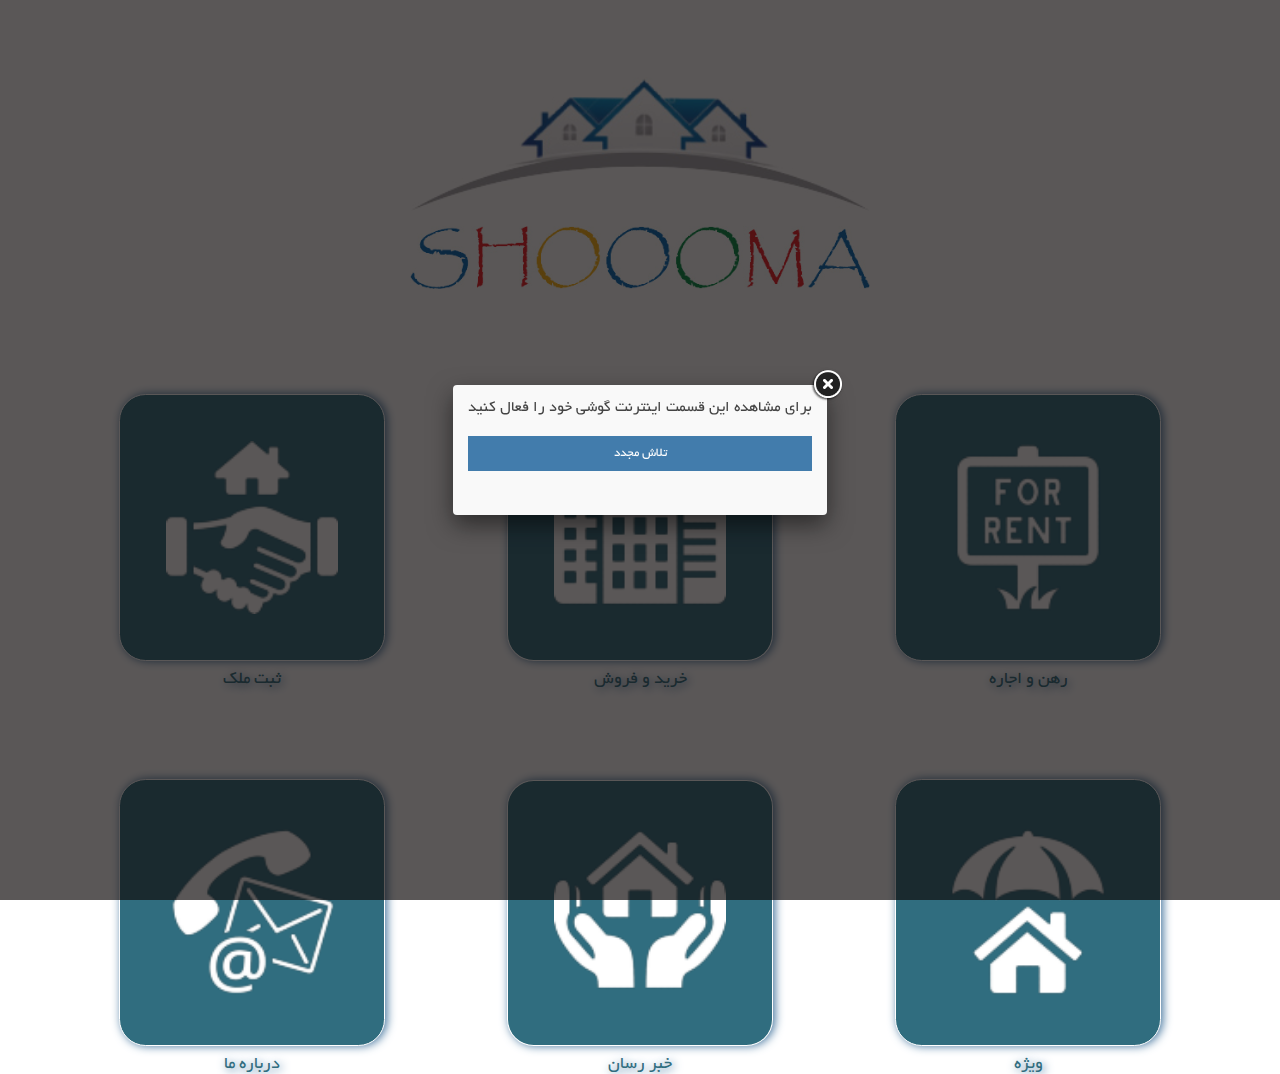
==== index.html @ bff488fc "n4" ====
<!DOCTYPE html>
<html ng-app="shoooma">
    <head>
        <meta charset="utf-8" />
        <meta name="format-detection" content="telephone=no" />
        <meta name="msapplication-tap-highlight" content="no" />
          <meta name="viewport" content="width=device-width, initial-scale=1">

        <link rel="stylesheet" type="text/css" href="css/font-awesome.min.css" />
        <link rel="stylesheet" type="text/css" href="css/style.css" />
		<link rel="stylesheet" type="text/css" href="css/swiper.min.css" />
        <link rel="stylesheet" type="text/css" href="js/fancy/jquery.fancybox.css" media="screen" />
        
        <title>Hello World</title>
    </head>
    <body >

       
       <div ng-view>
          
        </div>
       

    </body>
    
        <script type="text/javascript" src="js/angular.min.js"></script>
        <script type="text/javascript" src="js/jquery-1.11.2.min.js"></script>
        <script type="text/javascript" src="js/angular-route.min.js"></script>
        <script type="text/javascript" src="js/app.js"></script>
      <script type="text/javascript" src="cordova.js"></script>
        <script type="text/javascript" src="js/index.js"></script>
        <script type="text/javascript" src="js/routes.js"></script>
        <script src="js/controllers/sales-index-controller.js"></script>
        <script src="js/controllers/rent-index-controller.js"></script>
         <script src="js/controllers/special-index-controller.js"></script>
        <script src="js/services/note.js"></script>
        <script src="js/controllers/index-controller.js"></script>
        <script src="js/angular-resource.min.js"></script>
        <script type="text/javascript" src="js/script.js"></script>
		<script type="text/javascript" src="js/swiper.min.js"></script> 
        <script type="text/javascript" src="js/angular-swiper.js"></script> 
        <script type="text/javascript" src="js/moment.min.js"></script> 
        <script type="text/javascript" src="js/moment-jalaali.js"></script> 
        <script type="text/javascript" src="js/fa.js"></script> 
        <script type="text/javascript" src="js/fancy/jquery.fancybox.js"></script>
	    
        <script type="text/javascript">
            app.initialize();
        </script>
</html>
---- css/style.css ----
/*
	Theme Name: Shoooma-mobile
	Version: 1.0
	Author: Atria-tech
	Author URI: http://Atriatech.ir/
	Theme URI: http://kiarashclinic.com/
	Hex-color : #009390 green , #203b84 blue
*/
html {
	-ms-touch-action: pan-x;
	touch-action: pan-x;
}
body {
	-ms-touch-action: pan-y;
	touch-action: pan-y;
	-ms-content-zooming: none;
	font-family: 'yekan', tahoma;
    direction: rtl
}
/* css reset start */
html, body, div, span, applet, object, iframe, a, abbr, acronym, address, big, cite, code, del, dfn, em, font, img, ins, kbd, q, s, samp, small, strike, strong, sub, sup, tt, var, dl, dt, dd, ol, ul, li, h1, h2, h3, h4, h5, h6, pre, form, fieldset, input, textarea, label, legend, p, blockquote, table, caption, tbody, tfoot, thead, tr, th, td {
	margin: 0;
	padding: 0;
	border: 0;
	outline: 0;
	font-weight: inherit;
	font-style: inherit;
	font-size: 100%;
	font-family: inherit;
	vertical-align: baseline;
}
body {
	line-height: 1;
	color: black;
	background: white;
}
:focus {
	outline: 0;
}
table {
	border-collapse: collapse;
	border-spacing: 0;
}
caption, th, td {
	text-align: left;
	font-weight: normal;
}
fieldset, img {
	border: 0;
}
address, caption, cite, code, dfn, em, strong, th, var {
	font-style: normal;
	font-weight: normal;
}
ol, ul {
	list-style: none;
}
h1, h2, h3, h4, h5, h6 {
	font-size: 100%;
	font-weight: normal;
}
blockquote:before, blockquote:after, q:before, q:after {
	content: "";
}
blockquote, q {
	quotes: "" "";
}
abbr, acronym {
	border: 0;
}
/* css reset end */
a:active, a:hover, a:visited {
	background-color: none;
	border: none;
	outline: 0;
	-webkit-tap-highlight-color: transparent;
	-webkit-focus-ring-color: transparent;
}
::-moz-selection { /* Code for Firefox */
 background-color: transparent;
}
::selection {
	background-color: transparent;
}
a {
	outline: 0;
}
@font-face {
	font-family: 'yekan';
	src: url('../fonts/yekan/BYekan.eot?v=4.2.0');
	src: url('../fonts/yekan/BYekan.eot?#iefix&v=4.2.0') format('embedded-opentype'), url('../fonts/yekan/BYekan.woff?v=4.2.0') format('woff'), url('../fonts/yekan/BYekan.ttf?v=4.2.0') format('truetype'), url('../fonts/yekan/BYekan.svg?v=4.2.0#fontawesomeregular') format('svg');
	font-weight: normal;
	font-style: normal;
}
body {
	font-family: "yekan", tahoma;
	direction: rtl;
}
ul, menu, dir {
/*
	display: block !important;
	list-style-type: disc !important;
	-webkit-margin-before: 0em!important;
	-webkit-margin-after: 0em!important;
	-webkit-margin-start: 0px!important;
	-webkit-margin-end: 0px!important;
	-webkit-padding-start: 0px !important;
	-moz-margin-before: 0em!important;
	-moz-margin-after: 0em!important;
	-moz-margin-start: 0px!important;
	-moz-margin-end: 0px!important;
	*/
}
/*--=============-- nav  --===================--*/

.home_pgae_ico {
	background: transparent !important;
}
.home_main {
	display: table;
	margin: 0 auto;
	margin-top: 6%;
	direction: rtl;
}
.home_main img {
	width: 85%;
	margin: 0 auto !important;
	display: block;
	margin-bottom: 15px !important;
}
.home_main h3 {
	color: #000;
	font-family: sans-serif;
	margin: 0 auto !important;
	text-align: center;
}
.links_home {
	direction: rtl;
	width: 100%;
	text-align: center;
}
.links_home a {
	width: 30%;
	display: inline-block;
	-webkit-transform: scale(1, 1);
	-moz-transform: scale(1, 1);
	-webkit-transition-timing-function: ease-out;
	-webkit-transition-duration: 250ms;
	-moz-transition-timing-function: ease-out;
	-moz-transition-duration: 250ms;
	transition-timing-function: ease-out;
	transition-duration: 250ms;
}
.links_home a:active {
	-webkit-transform: scale(0.9, 0.9);
	-webkit-transition-timing-function: ease-out;
	-webkit-transition-duration: 250ms;
	-moz-transform: scale(0.9, 0.9);
	-moz-transition-timing-function: ease-out;
	-moz-transition-duration: 250ms;
	position: relative;
	z-index: 99;
}
.links_home a:active img {
	box-shadow: 0 0 20px 1px #476a6f;
	background: rgba(74, 139, 90, 0.89);
}
.links_home a:active span {
	text-shadow: 0 0 10px rgba(74, 139, 90, 0.89);
	color: rgba(74, 139, 90, 0.89);
}
.links_home a:visited {
	color: #306D7F;
}
.links_home a {
	text-decoration: none;
	color: #306D7F;
	font-family: "yekan", tahoma;
	text-shadow: none;
	text-align: center;
	margin-top: 7%;
	text-shadow: 2px 2px 10px #3F719B;
	-moz-text-shadow: 2px 2px 10px #3F719B;
	-ms-text-shadow: 2px 2px 10px #3F719B;
	-webkit-text-shadow: 2px 2px 10px #3F719B;
}
.links_home a img {
	display: block;
	margin: 0 auto;
	width: 45%;
	border: 1px solid #fff;
	border-radius: 10%;
	padding: 12%;
	background-color: #306D7F;
	box-shadow: 2px 0px 10px 0px #3F719B;
	-moz-box-shadow: 2px 0px 10px 0px #3F719B;
	-ms-box-shadow: 2px 0px 10px 0px #3F719B;
	-webkit-box-shadow: 2px 0px 10px 0px #3F719B;
}
.links_home a span {
	display: block;
	font-size: 18px;
	padding-top: 10px;
}
/*--=============-- rent  --===================--*/

.app_header {
	position: relative;
	width: 100%;
	height: 40px;
	z-index: 2;
	background-color: #fff;
	text-overflow: ellipsis;
	direction: rtl !important;
	font-size: 18px !important;
	text-align: right !important;
	right: 0px;
	top: 0px;
	transition: .3s linear all;
	-moz-transition: .3s linear all;
	-webkit-transition: .3s linear all;
	-ms-transition: .3s linear all;
	box-shadow: 0px 6px 5px -4px #fff;
	-moz-box-shadow: 0px 6px 5px -4px #fff;
	-webkit-box-shadow: 0px 6px 5px -4px #fff;
}
.app_header h2 {
	font-size: 18px;
	text-align: right !important;
	-webkit-margin-before: 0em !important;
	-webkit-margin-after: 0em !important;
	-webkit-margin-start: 0px !important;
	-webkit-margin-end: 0px !important;
	font-weight: bold !important;
	text-shadow: -3px 3px 2px #C7DEF2;
    -moz-text-shadow: -3px 3px 2px #C7DEF2;
    -webkit-text-shadow: -3px 3px 2px #C7DEF2;
    -o-text-shadow: -3px 3px 2px #C7DEF2;
	top: 0px;
	
	border-right: 4px solid #3a885f;
    padding: 5px 10px;
    float: right;
    text-overflow: ellipsis;
    overflow: hidden;
    word-wrap: space;
    display: table;
    max-width: 80%;
    width: auto;
}
.menu_icon{
    float: right;
    display: block;
    width: 20px;
    margin-right: 0px;
    padding-left: 10px;
    margin-top:4px;

}
.back_icon{
    float: left;
    display: block;
    width: 5%;
}
 .menu_icon img{
   width: 100%;
}
.back_icon img {
    width:15px;
    margin-top: 2px;
}
/*=========================================================*/
.fix_menu {
	box-shadow: 10px 1px 10px -1px #2D4A76;
	height: 30px;
	padding: 12px 10px 0px;
}
.fix_menu h2 {
	font-size: 15px;
	font-weight: 100 !important;
	padding-right: 5px;
}
.main {
	padding: 1em 1em 0;
    direction: rtl;
}
.main100{
	width: 100%;
	}
.post_rent {
	width: 100%;
	height: auto;
}
.post_one {
	border: 1px solid #C9C9C9;
	padding: .5em
}
.post_one {
	border: 1px solid #C9C9C9;
	padding: .5em;
	border-bottom: none;
	background-color: #F7F7F7;
	direction: rtl;
	text-align: right;
}
.post_one:last-child {
	border-bottom: 1px solid #C9C9C9;
	border-radius: 0 0 10px 10px;
}
.post_one:first-child {
	border-radius: 10px 10px 0 0;
}
.post_one:active {
	background: #C0E9E9;
}
.post_one:visited {
	background: #C0E9E9;
}
.post_one img {
	float: right;
	max-width: 70px;
	width: auto;
	padding: .5em;
	padding-right: 0;
}
.post_one .detail {
	float: right;
	width: 65%;
	overflow: hidden;
}
.post_one .icon {
	float: left;
	margin-top: 23px;
	font-size: 30px;
	color: #757575;
}
.post_one .detail h3 {
	text-overflow: ellipsis;
	white-space: nowrap;
	font-size: 1.2em;
}
.post_one .detail .des {
	overflow: hidden;
	text-overflow: ellipsis;
	white-space: nowrap;
	color: #4E4E4E;
	font-size: 14px;
}
.clear {
	clear: both;
}
.post_one .detail p {
	padding: 10px 0 0;
}
.post_one .detail h3 {
	padding: 5px 0 0;
}
.post_one .detail p.small {
	font-size: 12px;
	color: #217777;
}
.post_one .detail p.small span:first-child {
	padding-left: 10px;
}
.post_one .detail p.small span:last-child {
	padding-right: 10px;
    color:#ce4242;
}
.swiper-container {
	width: 100%;
}
.swiper-slide:nth-child(2) {
	width: 250px;
}
.post_rent {
	overflow-y: auto;
	overflow-x: hidden;
	height: 85vh;
	padding: 10px 0 0;
}
.swipe-wrap {
	overflow: hidden;
	position: relative;
}
.swiper-slide {
	text-align: center;
	font-size: 18px;
	background: #fff;
	/* Center slide text vertically */
	display: -webkit-box;
	display: -ms-flexbox;
	display: -webkit-flex;
	display: flex;
	-webkit-box-pack: center;
	-ms-flex-pack: center;
	-webkit-justify-content: center;
	justify-content: center;
	-webkit-box-align: center;
	-ms-flex-align: center;
	-webkit-align-items: center;
	align-items: center;
}
.swipe_menu .main {
	background: #242A3A;
	height: 100vh;
	direction: rtl;
	padding: 0;
}
.city {
	width: 100%;
	height: 40px;
	border: none;
	color: #fff;
	padding-right: 5px;
	background: #242A3A;
	font-family: yekan;
	border-top: 1px solid #616774;
	;
	font-size: 18px;
}
.swipe_menu .main p {
	text-align: right;
	font-size: 16px;
	color: #b9c2c4;
	padding: 7px 10px;
	background-color: #40455B;
	border-top: 1px solid #4C5365;
	border-bottom: 1px solid #22273A;
}
.img_logo {
	width: 80%;
	height: 40px;
	background-image: url(../img/logo_name.png);
	background-repeat: no-repeat;
	background-size: 100%;
	margin: 20px auto 10px;
	border-bottom: 1px solid #222838;
}
.days {
	width: 100%;
	height: 50vh;
	background: #CCC;
	overflow-y: auto;
	overflow-x: hidden;
}
.days a {
	color: #fff;
	background: #242A3A;
	font-family: yekan;
	border-bottom: 1px solid #202020;
	border-top: 1px solid #394649;
	display: block;
	font-size: 14px;
	padding: 10px 0;
	text-decoration: none;
	font-size: 18px;
	text-align: right;
	text-indent: 10px;
}
.melks_detail {
	direction: rtl;
	text-align: right;
	font-family: "yekan";
	padding: 10px;
}
.melks_detail h2 {
	padding: 6px 11px;
	border-right: 4px solid #4DADE1;
	font-size: 20px;
	color: #535353;
}
.melks_detail p {
	font-size: 16px;
	padding: 10px 10px;
	line-height: 20px;
	text-align: justify;
	word-spacing: 3px;
	color: #36557E;
}
.melks_detail span {
	display: block;
	font-size: 12px;
	color: #535353;
	padding: 3px 10px 3px 10px;
	border-right: 2px solid #33B383;
	margin-top: 2px;
}
.melks_detail span.m_status{
    color:#aa0a0a;
    border-color:#790505;
}
.days a.active{
    background: #f2f2f2 !important;
    color:#3c6a90  !important;
    font-weight: bold !important;
    
}
.days a.active:before{
    content: "\f046";
    display: inline-block;
    font: normal normal normal 14px/1 FontAwesome;
    font-size: inherit;
    text-rendering: auto;
    -webkit-font-smoothing: antialiased;
    -moz-osx-font-smoothing: grayscale;
    transform: translate(0, 0);
    position: relative;
    top:2px;
    margin-right: -10px;
}
/*--================--   submit --===================--*/
#frame_set{
    width: 100%;
    height: 100vh;
    margin: 0 ;
    padding: 0;
    
    
}
/*--================--  special  --===================--*/
.contain{
    padding: 1em 1em;
    
}
.special_one{
    width: 100%;
    margin: 0 auto;
    margin-bottom: 30px;
    border:1px solid #9f9595;
    margin-bottom: 15px;
    padding-bottom: 10px;
    -webkit-box-shadow: 2px 8px 8px -6px rgba(122,122,122,1);
    -moz-box-shadow: 2px 8px 8px -6px rgba(122,122,122,1);
    box-shadow: 2px 8px 8px -6px rgba(122,122,122,1);
}
.special_one img{
    width: 100%;
    display: block
    
}
.special_one h3{
    margin-top: 10px;
    font-size:20px;
    color: #102a33;
    padding:0 7px; 
    text-shadow: 2px 2px 2px #8C9FA1;
}
.special_one p{
    width: 95%;
    font-size: 13px;
    color: #225360;
    margin-top: 7px;
    overflow: hidden;
    text-overflow: ellipsis;
    white-space: nowrap;
    padding:0 7px; 
    
}
/*--================--    --===================--*/
.refresh{
    width: 100%;
    height: 35px;
    border:none;
    background-color: #427cac;
    color:#fff;
    margin-top:20px;
    font-family: yekan, tahoma;
    
}
/*--================--  contents  --===================--*/
.contents p{
    width: 96%;
    height: auto;
    margin: 20px auto;
    text-indent: 5px;
    border-right: 4px solid #3F719B ;
    padding:5px  10px 5px 0;
    text-align: justify;
    
}
/*--================--  loading  --===================--*/
#loading{

    position: fixed;
     width: 100%;
    height: 100%;
    background: rgba(0, 0, 0, 0.66);
    top:0px;
    
}

#loading:after{
    content: "";
    position: absolute;
    width: 20%;
    height: 200px;
    background-image: url(../img/500.GIF);
    background-size: 100%;
    top:45%;
    right:40%;
    background-repeat: no-repeat;
}
.swiper-slide:nth-child(1) {
		
		box-shadow:-8px -2px 10px -2px #242A3A inset;
		height:100vh !important;
}
/*--================--    --===================--*/
/*--================--    --===================--*/
/*--================--    --===================--*/
/*--================--    --===================--*/
/*--================--    --===================--*/
/*--================--    --===================--*/
/*--================--    --===================--*/
/*--================--    --===================--*/
/*--================--    --===================--*/
/*--================--    --===================--*/
/*--================--    --===================--*/
/*--================--    --===================--*/
/*--================--    --===================--*/
/*--================--    --===================--*/
/*--================--    --===================--*/
/*--================--    --===================--*/
/*--================--    --===================--*/
/*--================--    --===================--*/
/*--================--    --===================--*/
/*--================--  Media Querys  --===================--*/
@media only screen and (min-width : 481px) and (max-width :768px) {
.post_one .detail {
	width: 79%;
}
}

@media only screen and (max-width :480px) {
.post_one .detail {
	width: 62%;
}
}

@media only screen and (max-height :480px) and (orientation: landscape) {
.post_one .detail {
	width: 62%;
}
}

@media only screen and (min-height : 481px) and (max-height :768px) and (orientation: landscape) {
.post_one .detail {
	width: 79%;
}
}
/*--=============--   --===================--*/
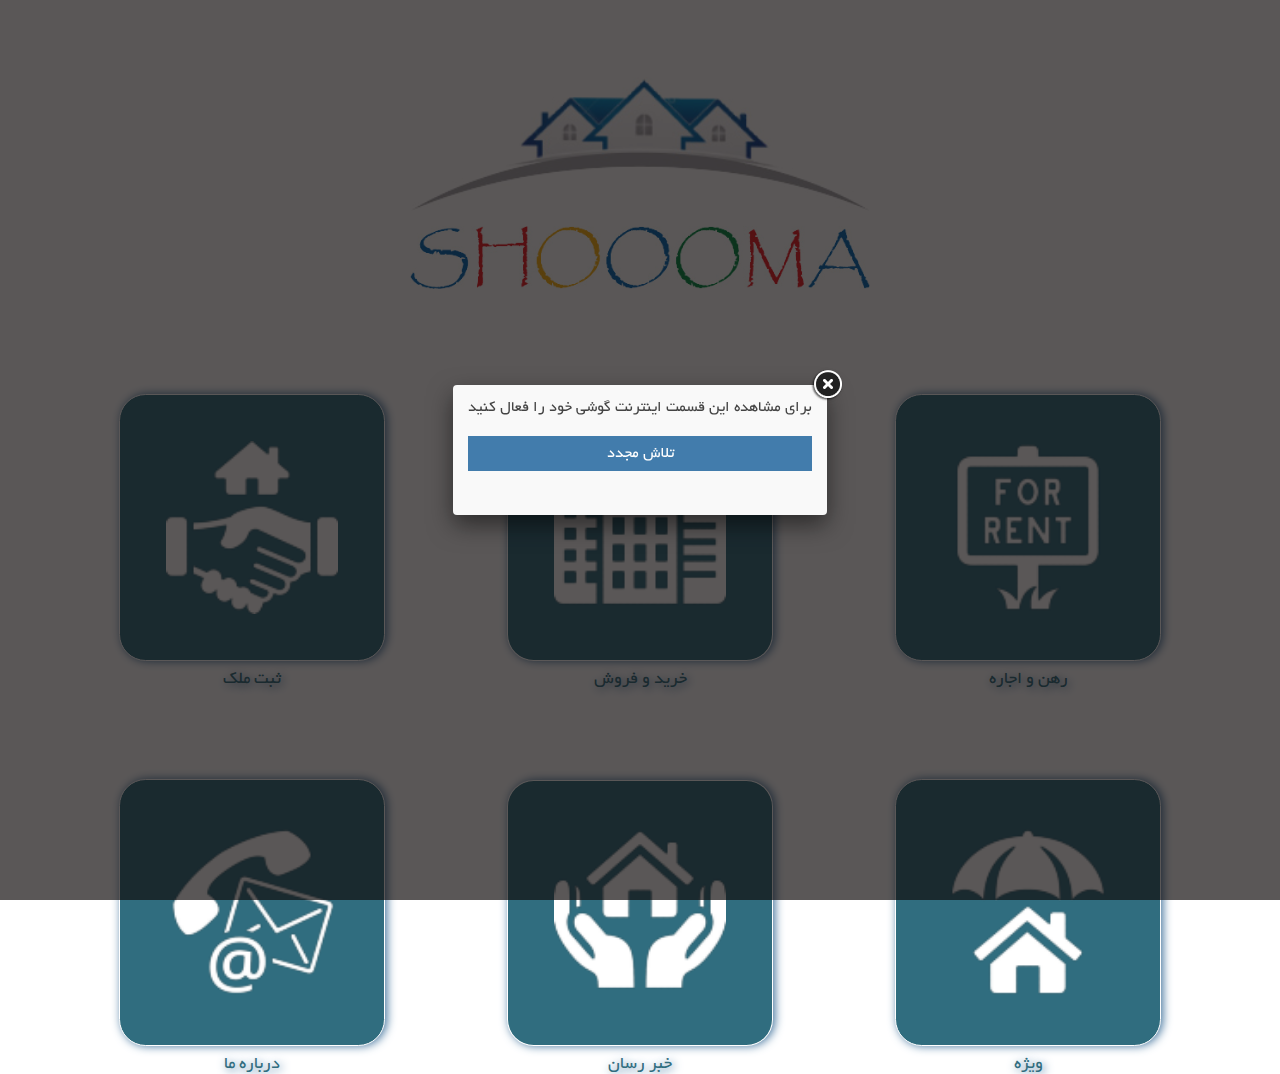
==== commit e476a7e1: "n9" ====
--- a/index.html
+++ b/index.html
@@ -4,8 +4,8 @@
         <meta charset="utf-8" />
         <meta name="format-detection" content="telephone=no" />
         <meta name="msapplication-tap-highlight" content="no" />
-          <meta name="viewport" content="width=device-width, initial-scale=1">
-
+        <meta name="viewport" content="width=device-width, initial-scale=1 ,  user-scalable=no">
+        <link rel="stylesheet" type="text/css" href="css/normalize.css" />
         <link rel="stylesheet" type="text/css" href="css/font-awesome.min.css" />
         <link rel="stylesheet" type="text/css" href="css/style.css" />
 		<link rel="stylesheet" type="text/css" href="css/swiper.min.css" />
@@ -14,25 +14,20 @@
         <title>Hello World</title>
     </head>
     <body >
-
-       
-       <div ng-view>
-          
-        </div>
-       
-
+       <div ng-view></div>
+        
     </body>
     
         <script type="text/javascript" src="js/angular.min.js"></script>
         <script type="text/javascript" src="js/jquery-1.11.2.min.js"></script>
         <script type="text/javascript" src="js/angular-route.min.js"></script>
         <script type="text/javascript" src="js/app.js"></script>
-      <script type="text/javascript" src="cordova.js"></script>
+        <script type="text/javascript" src="cordova.js"></script>
         <script type="text/javascript" src="js/index.js"></script>
         <script type="text/javascript" src="js/routes.js"></script>
         <script src="js/controllers/sales-index-controller.js"></script>
         <script src="js/controllers/rent-index-controller.js"></script>
-         <script src="js/controllers/special-index-controller.js"></script>
+        <script src="js/controllers/special-index-controller.js"></script>
         <script src="js/services/note.js"></script>
         <script src="js/controllers/index-controller.js"></script>
         <script src="js/angular-resource.min.js"></script>
--- a/css/style.css
+++ b/css/style.css
@@ -209,7 +209,6 @@
 	width: 100%;
 	height: 40px;
 	z-index: 2;
-	background-color: #fff;
 	text-overflow: ellipsis;
 	direction: rtl !important;
 	font-size: 18px !important;
@@ -285,11 +284,12 @@
     direction: rtl;
 }
 .main100{
-	width: 100%;
+	width: 99%;
+    margin: 0 auto;
 	}
 .post_rent {
-	width: 100%;
-	height: auto;
+	width: 99%;
+    margin: 0 auto;
 }
 .post_one {
 	border: 1px solid #C9C9C9;
@@ -485,6 +485,10 @@
 	border-right: 2px solid #33B383;
 	margin-top: 2px;
 }
+.melks_detail .custs{
+    border-right: 2px solid #529bc1 !important;
+    color: #2F8B9B !important;
+}
 .melks_detail span.m_status{
     color:#aa0a0a;
     border-color:#790505;
@@ -508,6 +512,12 @@
     top:2px;
     margin-right: -10px;
 }
+.currency , .currency span{ 
+    color: #396234 !important;
+    text-shadow: 0px 0px 0px #257679;}
+.currency span{
+    padding-right: 0px !important;
+}
 /*--================--   submit --===================--*/
 #frame_set{
     width: 100%;
@@ -626,15 +636,23 @@
 /*--================--    --===================--*/
 /*--================--  Media Querys  --===================--*/
 @media only screen and (min-width : 481px) and (max-width :768px) {
-.post_one .detail {
-	width: 79%;
-}
+    .post_one .detail {
+        width: 79%;
+    }
+    .post_rent {
+        width: 90vw;
+        margin: 0px auto;
+    }
 }
 
 @media only screen and (max-width :480px) {
-.post_one .detail {
-	width: 62%;
-}
+    .post_one .detail {
+        width: 62%;
+    }
+    .post_rent {
+        width: 90vw;
+        margin: 0px auto;
+    }
 }
 
 @media only screen and (max-height :480px) and (orientation: landscape) {
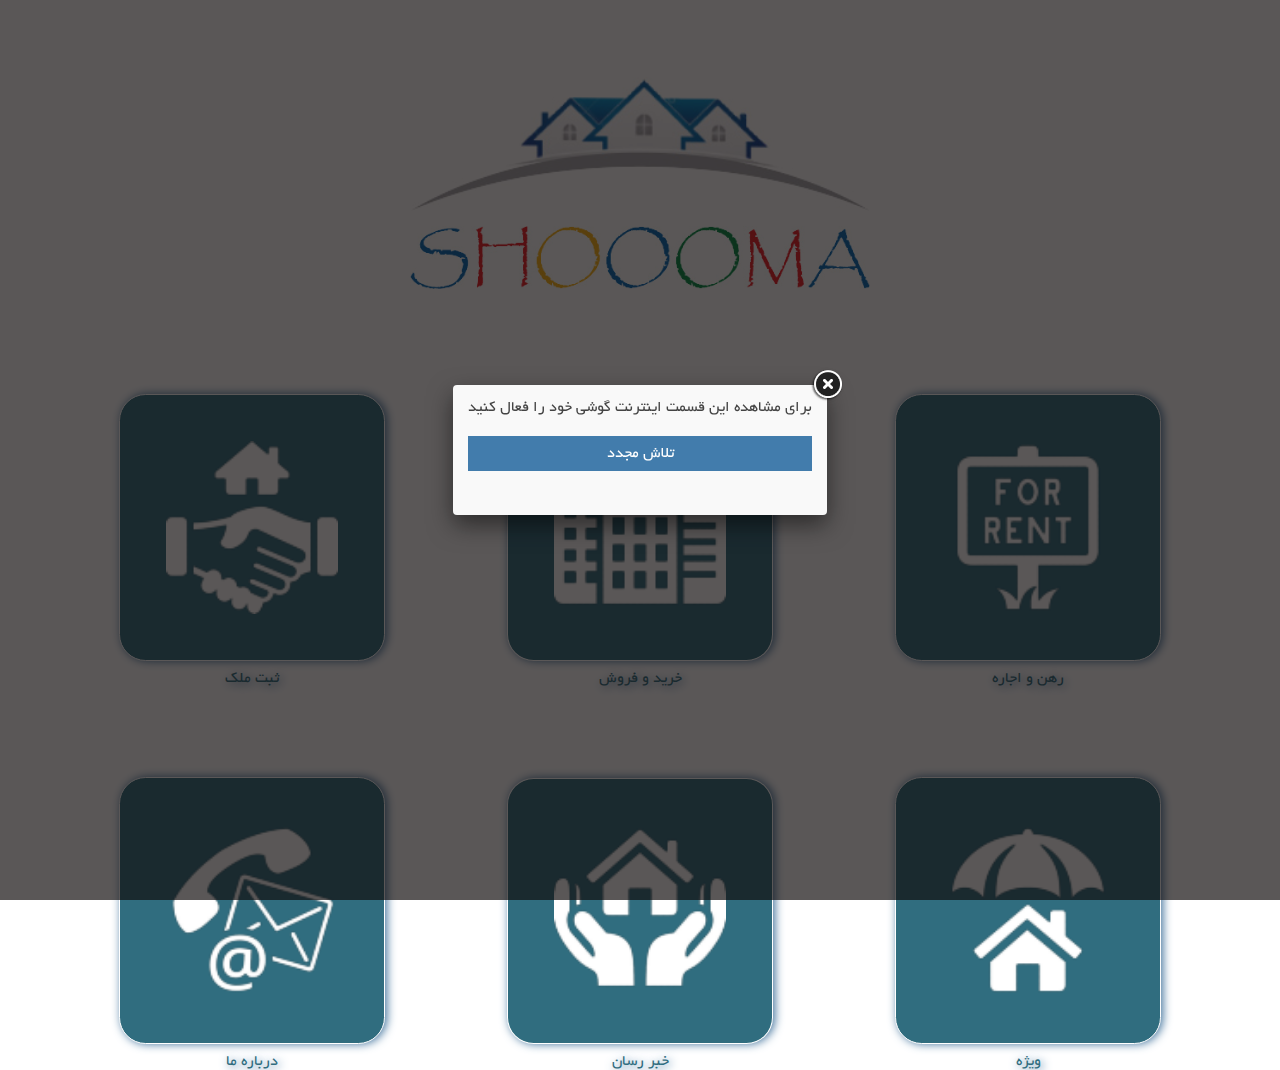
==== commit f26166a6: "n17" ====
--- a/index.html
+++ b/index.html
@@ -6,12 +6,11 @@
         <meta name="msapplication-tap-highlight" content="no" />
         <meta name="viewport" content="width=device-width, initial-scale=1 ,  user-scalable=no">
         <link rel="stylesheet" type="text/css" href="css/normalize.css" />
-        <link rel="stylesheet" type="text/css" href="css/font-awesome.min.css" />
         <link rel="stylesheet" type="text/css" href="css/style.css" />
 		<link rel="stylesheet" type="text/css" href="css/swiper.min.css" />
         <link rel="stylesheet" type="text/css" href="js/fancy/jquery.fancybox.css" media="screen" />
         
-        <title>Hello World</title>
+        <title>Shoooma</title>
     </head>
     <body >
        <div ng-view></div>
--- a/css/style.css
+++ b/css/style.css
@@ -7,15 +7,15 @@
 	Hex-color : #009390 green , #203b84 blue
 */
 html {
-	-ms-touch-action: pan-x;
-	touch-action: pan-x;
+	/*-ms-touch-action: pan-x;
+	touch-action: pan-x;*/
 }
 body {
-	-ms-touch-action: pan-y;
+	/*-ms-touch-action: pan-y;
 	touch-action: pan-y;
 	-ms-content-zooming: none;
 	font-family: 'yekan', tahoma;
-    direction: rtl
+    direction: ltr !important;*/
 }
 /* css reset start */
 html, body, div, span, applet, object, iframe, a, abbr, acronym, address, big, cite, code, del, dfn, em, font, img, ins, kbd, q, s, samp, small, strike, strong, sub, sup, tt, var, dl, dt, dd, ol, ul, li, h1, h2, h3, h4, h5, h6, pre, form, fieldset, input, textarea, label, legend, p, blockquote, table, caption, tbody, tfoot, thead, tr, th, td {
@@ -33,6 +33,7 @@
 	line-height: 1;
 	color: black;
 	background: white;
+
 }
 :focus {
 	outline: 0;
@@ -94,7 +95,6 @@
 }
 body {
 	font-family: "yekan", tahoma;
-	direction: rtl;
 }
 ul, menu, dir {
 /*
@@ -199,22 +199,22 @@
 }
 .links_home a span {
 	display: block;
-	font-size: 18px;
+	font-size: 16px;
 	padding-top: 10px;
 }
 /*--=============-- rent  --===================--*/
 
 .app_header {
-	position: relative;
-	width: 100%;
+	position: inherit;
+	width: 96%;
 	height: 40px;
 	z-index: 2;
 	text-overflow: ellipsis;
 	direction: rtl !important;
 	font-size: 18px !important;
 	text-align: right !important;
-	right: 0px;
-	top: 0px;
+    margin: 0 auto;
+    padding-top: 20px;
 	transition: .3s linear all;
 	-moz-transition: .3s linear all;
 	-webkit-transition: .3s linear all;
@@ -236,16 +236,15 @@
     -webkit-text-shadow: -3px 3px 2px #C7DEF2;
     -o-text-shadow: -3px 3px 2px #C7DEF2;
 	top: 0px;
-	
 	border-right: 4px solid #3a885f;
     padding: 5px 10px;
     float: right;
-    text-overflow: ellipsis;
+    display: block;
+    width: 70% !important;
+    height: 20px;
+    white-space: nowrap; 
     overflow: hidden;
-    word-wrap: space;
-    display: table;
-    max-width: 80%;
-    width: auto;
+    text-overflow: ellipsis; 
 }
 .menu_icon{
     float: right;
@@ -256,13 +255,18 @@
     margin-top:4px;
 
 }
+.sps{
+
+}
 .back_icon{
     float: left;
     display: block;
-    width: 5%;
+    left:3%;
+    padding: 1px;
 }
  .menu_icon img{
    width: 100%;
+background-position: right;
 }
 .back_icon img {
     width:15px;
@@ -280,7 +284,7 @@
 	padding-right: 5px;
 }
 .main {
-	padding: 1em 1em 0;
+	padding: 1em 1em;
     direction: rtl;
 }
 .main100{
@@ -289,7 +293,8 @@
 	}
 .post_rent {
 	width: 99%;
-    margin: 0 auto;
+    margin:20px auto;
+
 }
 .post_one {
 	border: 1px solid #C9C9C9;
@@ -334,6 +339,15 @@
 	font-size: 30px;
 	color: #757575;
 }
+.post_one .icon i {
+    display: block;
+    background-image: url(../img/detail.png);
+    background-repeat: no-repeat;
+    width: 20px;
+    height: 20px;
+    background-size: 100%;
+    margin-top: 12px;
+}
 .post_one .detail h3 {
 	text-overflow: ellipsis;
 	white-space: nowrap;
@@ -373,9 +387,9 @@
 	width: 250px;
 }
 .post_rent {
-	overflow-y: auto;
+	overflow-y: auto !important;
 	overflow-x: hidden;
-	height: 85vh;
+	height: 80vh;
 	padding: 10px 0 0;
 }
 .swipe-wrap {
@@ -383,7 +397,9 @@
 	position: relative;
 }
 .swiper-slide {
-	text-align: center;
+    width: 100%;
+    height: auto;
+    display: block;
 	font-size: 18px;
 	background: #fff;
 	/* Center slide text vertically */
@@ -399,10 +415,12 @@
 	-ms-flex-align: center;
 	-webkit-align-items: center;
 	align-items: center;
+    direction: rtl !important;
 }
 .swipe_menu .main {
 	background: #242A3A;
 	height: 100vh;
+    width: 100%;
 	direction: rtl;
 	padding: 0;
 }
@@ -422,7 +440,7 @@
 	text-align: right;
 	font-size: 16px;
 	color: #b9c2c4;
-	padding: 7px 10px;
+	padding: 7px 10px 7px 10px;
 	background-color: #40455B;
 	border-top: 1px solid #4C5365;
 	border-bottom: 1px solid #22273A;
@@ -500,17 +518,22 @@
     
 }
 .days a.active:before{
-    content: "\f046";
-    display: inline-block;
-    font: normal normal normal 14px/1 FontAwesome;
-    font-size: inherit;
-    text-rendering: auto;
-    -webkit-font-smoothing: antialiased;
-    -moz-osx-font-smoothing: grayscale;
-    transform: translate(0, 0);
-    position: relative;
-    top:2px;
-    margin-right: -10px;
+  content: "";
+  background-image: url(../img/checked.png);
+  display: inline-block;
+  font: normal normal normal 14px/1 FontAwesome;
+  font-size: inherit;
+  text-rendering: auto;
+  -webkit-font-smoothing: antialiased;
+  -moz-osx-font-smoothing: grayscale;
+  transform: translate(0, 0);
+  position: relative;
+  top: 2px;
+  margin-right: -10px;
+  width: 20px;
+  height: 20px;
+  background-size: 100%;
+  margin-right: 1px;
 }
 .currency , .currency span{ 
     color: #396234 !important;
@@ -521,15 +544,18 @@
 /*--================--   submit --===================--*/
 #frame_set{
     width: 100%;
-    height: 100vh;
+    height: 85vh;
     margin: 0 ;
     padding: 0;
+    overflow: hidden;
+    
     
     
 }
 /*--================--  special  --===================--*/
 .contain{
     padding: 1em 1em;
+ 
     
 }
 .special_one{
@@ -578,13 +604,20 @@
     
 }
 /*--================--  contents  --===================--*/
+.contents{
+    width: 100%;
+    height: 80vh;
+    overflow-y: auto;
+    overflow-x:hidden 
+}
 .contents p{
-    width: 96%;
+    width: 90%;
     height: auto;
     margin: 20px auto;
     text-indent: 5px;
+    margin-right: 2%;
     border-right: 4px solid #3F719B ;
-    padding:5px  10px 5px 0;
+    padding:5px  10px 5px 10px;
     text-align: justify;
     
 }
@@ -612,8 +645,8 @@
 }
 .swiper-slide:nth-child(1) {
 		
-		box-shadow:-8px -2px 10px -2px #242A3A inset;
-		height:100vh !important;
+		box-shadow:-4px -1px 10px -3px #767d95 inset;
+
 }
 /*--================--    --===================--*/
 /*--================--    --===================--*/
@@ -643,27 +676,39 @@
         width: 90vw;
         margin: 0px auto;
     }
+
 }
 
 @media only screen and (max-width :480px) {
     .post_one .detail {
-        width: 62%;
+        width: 60% !important;
     }
     .post_rent {
         width: 90vw;
         margin: 0px auto;
     }
+
+    .app_header h2 {
+        width: 60% !important;
+    }
 }
 
 @media only screen and (max-height :480px) and (orientation: landscape) {
 .post_one .detail {
-	width: 62%;
-}
+	 width: 60% !important;
+}
+    .post_rent {
+        height: 60vh;
+    }
 }
 
 @media only screen and (min-height : 481px) and (max-height :768px) and (orientation: landscape) {
 .post_one .detail {
 	width: 79%;
 }
+     .post_rent {
+        height: 80vh;
+    }
+
 }
 /*--=============--   --===================--*/
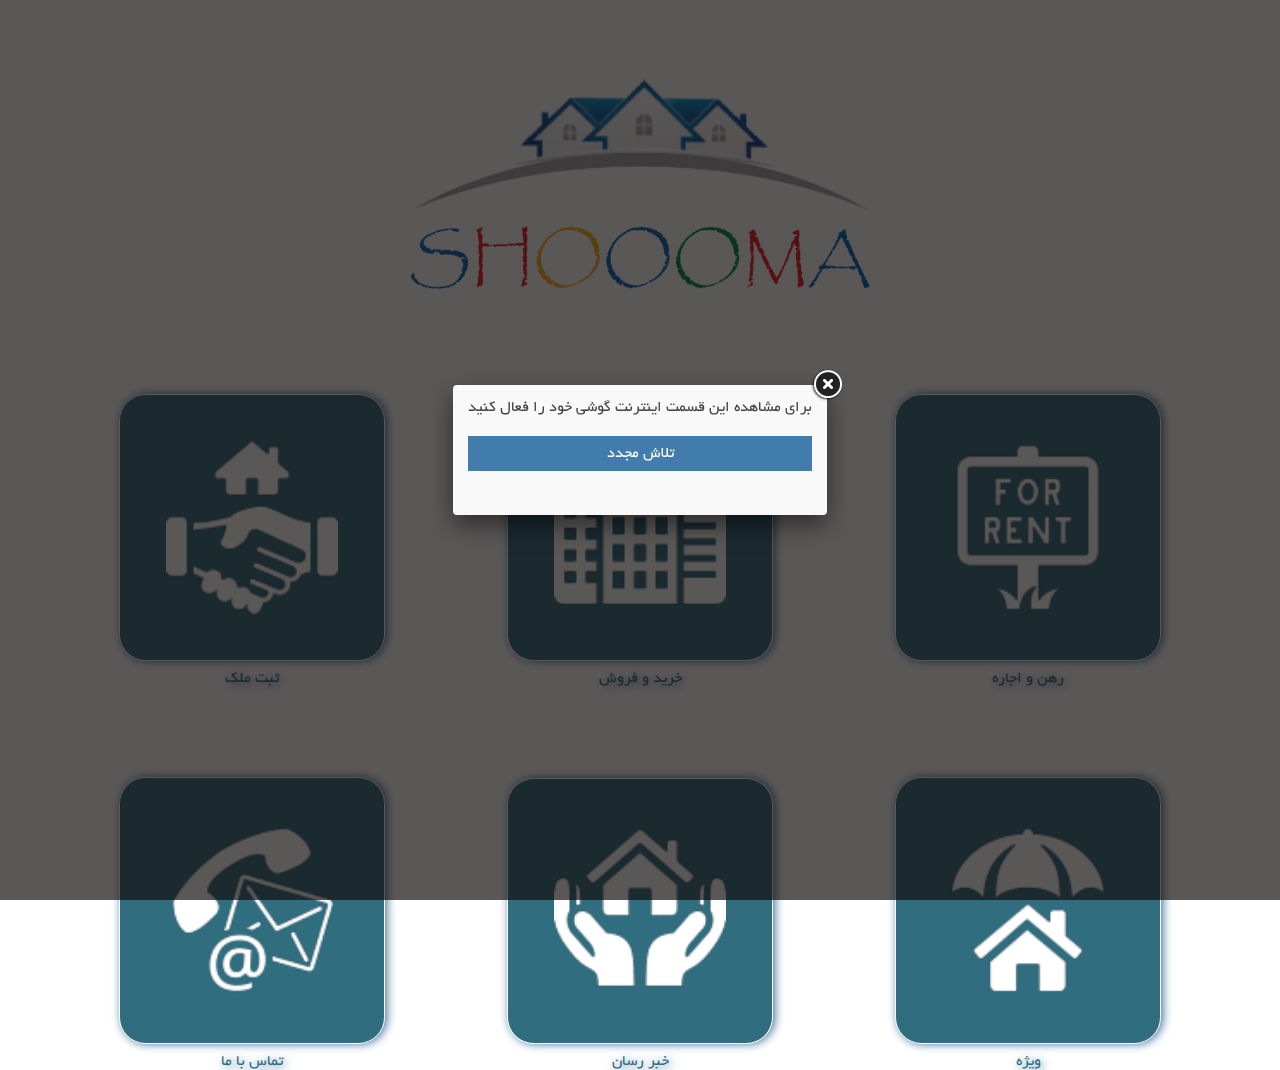
==== commit 59fb93ec: "n38" ====
--- a/index.html
+++ b/index.html
@@ -13,7 +13,7 @@
         <title>Shoooma</title>
     </head>
     <body >
-       <div ng-view></div>
+       <fix-scroll><div ng-view></div></fix-scroll>
         
     </body>
     
@@ -27,6 +27,7 @@
         <script src="js/controllers/sales-index-controller.js"></script>
         <script src="js/controllers/rent-index-controller.js"></script>
         <script src="js/controllers/special-index-controller.js"></script>
+        <script src="js/controllers/about-controller.js"></script>
         <script src="js/services/note.js"></script>
         <script src="js/controllers/index-controller.js"></script>
         <script src="js/angular-resource.min.js"></script>
--- a/css/style.css
+++ b/css/style.css
@@ -11,6 +11,7 @@
 	touch-action: pan-x;*/
 }
 body {
+	-webkit-tap-highlight-color:rgba(0,0,0,0);
 	/*-ms-touch-action: pan-y;
 	touch-action: pan-y;
 	-ms-content-zooming: none;
@@ -204,26 +205,39 @@
 }
 /*--=============-- rent  --===================--*/
 
-.app_header {
+.app_header , .app_header2{
 	position: inherit;
 	width: 96%;
 	height: 40px;
-	z-index: 2;
+	z-index: 100;
 	text-overflow: ellipsis;
 	direction: rtl !important;
 	font-size: 18px !important;
 	text-align: right !important;
     margin: 0 auto;
     padding-top: 20px;
-	transition: .3s linear all;
-	-moz-transition: .3s linear all;
-	-webkit-transition: .3s linear all;
-	-ms-transition: .3s linear all;
-	box-shadow: 0px 6px 5px -4px #fff;
-	-moz-box-shadow: 0px 6px 5px -4px #fff;
-	-webkit-box-shadow: 0px 6px 5px -4px #fff;
-}
-.app_header h2 {
+    position: fixed;
+    top: 0px;
+    right:0px;
+    background-color:#fff;
+    padding:30px 15px 0px 10px;
+    width: 98.5%;
+    box-shadow: -7px 0px 10px -6px #767d95 inset;
+
+}
+
+.main_sw{
+    position: absolute;
+    -webkit-transition-property: top, bottom;
+    -webkit-transition-duration: 0.7s;
+    transition-property: top, bottom;
+    transition-duration: 0.7s;
+    right: 0px;
+}
+.swipe_menu{
+    background-color:  #242a3a !important;
+}
+.app_header h2, .app_header2 h2 {
 	font-size: 18px;
 	text-align: right !important;
 	-webkit-margin-before: 0em !important;
@@ -243,8 +257,10 @@
     width: 70% !important;
     height: 20px;
     white-space: nowrap; 
+	-webkit-overflow-scrolling: touch;
     overflow: hidden;
     text-overflow: ellipsis; 
+    
 }
 .menu_icon{
     float: right;
@@ -253,6 +269,11 @@
     margin-right: 0px;
     padding-left: 10px;
     margin-top:4px;
+    transition: all ease-in .3s;
+    -moz-transition: all ease-in .3s;
+    -webkit-transition: all ease-in .3s;
+    -ms-transition: all ease-in .3s;
+    
 
 }
 .sps{
@@ -261,8 +282,12 @@
 .back_icon{
     float: left;
     display: block;
-    left:3%;
-    padding: 1px;
+    padding: 20px;
+    position: absolute;
+    z-index: 3;
+    position: absolute!important;
+    top: 9px !important;
+    left: 7% !important;
 }
  .menu_icon img{
    width: 100%;
@@ -273,11 +298,7 @@
     margin-top: 2px;
 }
 /*=========================================================*/
-.fix_menu {
-	box-shadow: 10px 1px 10px -1px #2D4A76;
-	height: 30px;
-	padding: 12px 10px 0px;
-}
+
 .fix_menu h2 {
 	font-size: 15px;
 	font-weight: 100 !important;
@@ -290,10 +311,16 @@
 .main100{
 	width: 99%;
     margin: 0 auto;
+    height: 100vh;
+    overflow-y: auto;
+    -webkit-overflow-scrolling: touch;
+    
 	}
 .post_rent {
-	width: 99%;
-    margin:20px auto;
+	width: 98%;
+    margin:60px auto ;
+    
+    z-index: 4;
 
 }
 .post_one {
@@ -318,6 +345,9 @@
 .post_one:active {
 	background: #C0E9E9;
 }
+.post_rent .active{
+    background: #C0E9E9 !important;
+}
 .post_one:visited {
 	background: #C0E9E9;
 }
@@ -331,7 +361,9 @@
 .post_one .detail {
 	float: right;
 	width: 65%;
+	-webkit-overflow-scrolling: touch;
 	overflow: hidden;
+	
 }
 .post_one .icon {
 	float: left;
@@ -354,6 +386,7 @@
 	font-size: 1.2em;
 }
 .post_one .detail .des {
+	-webkit-overflow-scrolling: touch;
 	overflow: hidden;
 	text-overflow: ellipsis;
 	white-space: nowrap;
@@ -387,9 +420,7 @@
 	width: 250px;
 }
 .post_rent {
-	overflow-y: auto !important;
-	overflow-x: hidden;
-	height: 80vh;
+	-webkit-overflow-scrolling: touch;
 	padding: 10px 0 0;
 }
 .swipe-wrap {
@@ -455,6 +486,7 @@
 	border-bottom: 1px solid #222838;
 }
 .days {
+	-webkit-overflow-scrolling: touch;
 	width: 100%;
 	height: 50vh;
 	background: #CCC;
@@ -544,10 +576,12 @@
 /*--================--   submit --===================--*/
 #frame_set{
     width: 100%;
-    height: 85vh;
+    height: 75vh;
     margin: 0 ;
     padding: 0;
-    overflow: hidden;
+	-webkit-overflow-scrolling: touch;
+    overflow-y:auto;
+    margin-top: 60px;
     
     
     
@@ -555,8 +589,11 @@
 /*--================--  special  --===================--*/
 .contain{
     padding: 1em 1em;
- 
-    
+
+}
+.special{
+    margin-top:80px;
+    position: relative;
 }
 .special_one{
     width: 100%;
@@ -586,6 +623,7 @@
     font-size: 13px;
     color: #225360;
     margin-top: 7px;
+	-webkit-overflow-scrolling: touch;
     overflow: hidden;
     text-overflow: ellipsis;
     white-space: nowrap;
@@ -606,9 +644,10 @@
 /*--================--  contents  --===================--*/
 .contents{
     width: 100%;
-    height: 80vh;
+	-webkit-overflow-scrolling: touch;
     overflow-y: auto;
-    overflow-x:hidden 
+    overflow-x:hidden;
+    margin-top: 60px;
 }
 .contents p{
     width: 90%;
@@ -644,10 +683,93 @@
     background-repeat: no-repeat;
 }
 .swiper-slide:nth-child(1) {
-		
-		box-shadow:-4px -1px 10px -3px #767d95 inset;
-
-}
+    box-shadow: -8px 0px 10px -6px #767d95 inset;
+    -webkit-box-shadow: -8px 0px 10px -6px #767d95 inset;
+    -moz-box-shadow: -8px 0px 10px -6px #767d95 inset;
+}
+/*--=============--   --===================--*/
+#contact_us{
+    width: 90%;
+    margin: 20px 0;
+}
+
+#contact_us label{
+    display: block;
+    width: 100%;
+    
+}
+#contact_us span{
+    display: block;
+    text-align: right;
+    margin: 20px 10px 10px;
+}
+#contact_us input{
+    text-align: right;
+    font-family: yekan;
+    font-weight: 100;
+    font-size: 13px;
+    padding: 10px 4px;
+    width: 100%;
+    border: 1px solid #808080;
+}
+#contact_us button{
+ font-family: yekan !important;
+    width: 100%;
+    height: 40px;
+    padding: .8em;
+}
+#contact_us textarea{
+    height: 150px !important;
+    width:98.5%;
+    font-family: yekan !important;
+    padding: .5em;
+    border: 1px solid #808080;
+}
+.us{
+	color: #000 !important;
+}
+p{
+    direction: rtl;
+}
+.refresh{
+    width: 100%;
+    height: 35px;
+    border:none;
+    background-color: #427cac;
+    color:#fff;
+    margin-top:20px;
+    font-family: yekan, tahoma;
+    
+}
+.shake {
+    animation-name: thumb;
+    animation-duration: 200ms;
+	transform-origin:50% 50%;
+	animation-iteration-count: 2;
+    animation-timing-function: linear;
+    animation-fill-mode: normal;
+	animation-direction: alternate;
+    animation-play-state: running;
+    -webkit-animation-name: thumb;
+	-webkit-animation-duration: 200ms;
+	-webkit-transform-origin:50% 50%;
+	-webkit-animation-iteration-count: 2;
+	-webkit-animation-timing-function: linear;
+    -webkit-animation-fill-mode: normal;
+	-webkit-animation-direction: alternate;
+	-webkit-animation-play-state: running;
+}
+@-webkit-keyframes thumb {
+	0% { -webkit-transform: scale(1); }
+	50% { -webkit-transform: scale(0.9); }
+	100% { -webkit-transform: scale(1); }
+}
+keyframes thumb {
+	0% { -webkit-transform: scale(1); }
+	50% { -webkit-transform: scale(0.9); }
+	100% { -webkit-transform: scale(1); }
+}
+/*--=============--   --===================--*/
 /*--================--    --===================--*/
 /*--================--    --===================--*/
 /*--================--    --===================--*/
@@ -673,42 +795,44 @@
         width: 79%;
     }
     .post_rent {
-        width: 90vw;
-        margin: 0px auto;
+        width: 98%;
+        margin: 60px auto;
+    }
+    .home_main{
+        margin-top: 20%;
     }
 
 }
 
 @media only screen and (max-width :480px) {
     .post_one .detail {
-        width: 60% !important;
+        width: 55% !important;
     }
     .post_rent {
-        width: 90vw;
-        margin: 0px auto;
+        width: 98%;
+        margin: 60px auto;
     }
 
     .app_header h2 {
         width: 60% !important;
     }
+     .home_main{
+        margin-top: 20%;
+    }
 }
 
 @media only screen and (max-height :480px) and (orientation: landscape) {
 .post_one .detail {
 	 width: 60% !important;
 }
-    .post_rent {
-        height: 60vh;
-    }
+   
 }
 
 @media only screen and (min-height : 481px) and (max-height :768px) and (orientation: landscape) {
 .post_one .detail {
 	width: 79%;
 }
-     .post_rent {
-        height: 80vh;
-    }
+    
 
 }
 /*--=============--   --===================--*/
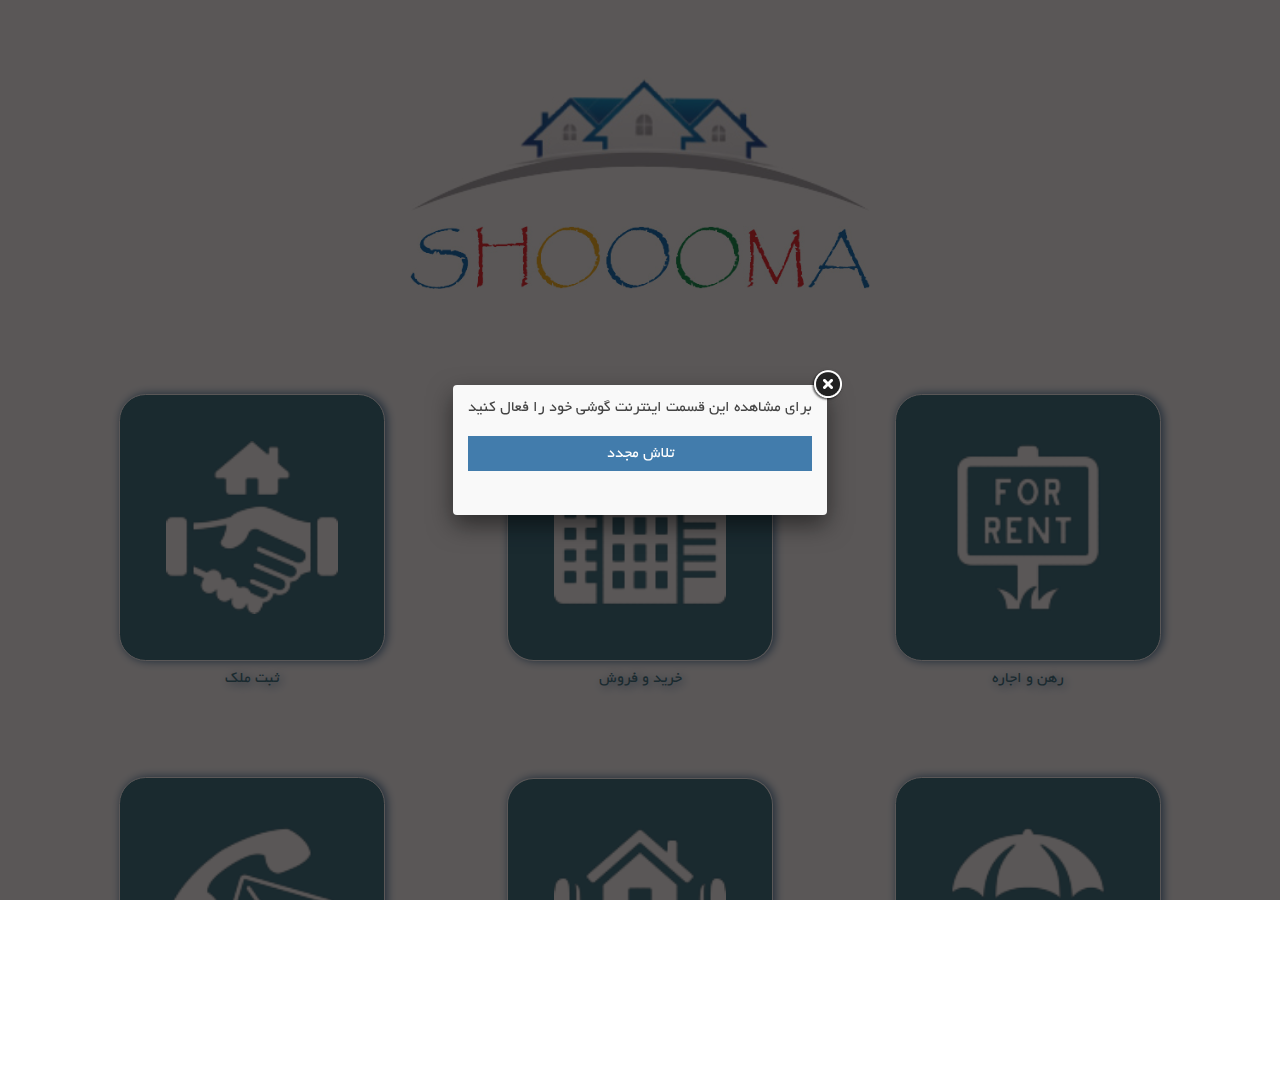
==== commit 75ffb582: "n52" ====
--- a/index.html
+++ b/index.html
@@ -28,9 +28,9 @@
         <script src="js/controllers/rent-index-controller.js"></script>
         <script src="js/controllers/special-index-controller.js"></script>
         <script src="js/controllers/about-controller.js"></script>
+        <script src="js/controllers/frame-controller.js"></script>
         <script src="js/services/note.js"></script>
         <script src="js/controllers/index-controller.js"></script>
-        <script src="js/angular-resource.min.js"></script>
         <script type="text/javascript" src="js/script.js"></script>
 		<script type="text/javascript" src="js/swiper.min.js"></script> 
         <script type="text/javascript" src="js/angular-swiper.js"></script> 
--- a/css/style.css
+++ b/css/style.css
@@ -7,11 +7,11 @@
 	Hex-color : #009390 green , #203b84 blue
 */
 html {
-	/*-ms-touch-action: pan-x;
-	touch-action: pan-x;*/
+	overflow: hidden ;
+    -ms-content-zooming: none !important;
 }
 body {
-	-webkit-tap-highlight-color:rgba(0,0,0,0);
+	/*-webkit-tap-highlight-color:rgba(0,0,0,0);*/
 	/*-ms-touch-action: pan-y;
 	touch-action: pan-y;
 	-ms-content-zooming: none;
@@ -34,6 +34,8 @@
 	line-height: 1;
 	color: black;
 	background: white;
+    height: 100vh;
+    
 
 }
 :focus {
@@ -215,12 +217,12 @@
 	font-size: 18px !important;
 	text-align: right !important;
     margin: 0 auto;
-    padding-top: 20px;
     position: fixed;
     top: 0px;
     right:0px;
-    background-color:#fff;
-    padding:30px 15px 0px 10px;
+    background-color:#242A3A;
+    color:#FFFFFF;
+    padding:15px 15px 0px 10px;
     width: 98.5%;
     box-shadow: -7px 0px 10px -6px #767d95 inset;
 
@@ -233,6 +235,11 @@
     transition-property: top, bottom;
     transition-duration: 0.7s;
     right: 0px;
+    top:52px;
+    -webkit-overflow-scrolling: touch;
+	-ms-touch-action: pan-y ;
+    overflow-y: auto;
+    height: 100%;
 }
 .swipe_menu{
     background-color:  #242a3a !important;
@@ -245,12 +252,8 @@
 	-webkit-margin-start: 0px !important;
 	-webkit-margin-end: 0px !important;
 	font-weight: bold !important;
-	text-shadow: -3px 3px 2px #C7DEF2;
-    -moz-text-shadow: -3px 3px 2px #C7DEF2;
-    -webkit-text-shadow: -3px 3px 2px #C7DEF2;
-    -o-text-shadow: -3px 3px 2px #C7DEF2;
 	top: 0px;
-	border-right: 4px solid #3a885f;
+	border-right: 4px solid #499cd0;
     padding: 5px 10px;
     float: right;
     display: block;
@@ -258,6 +261,7 @@
     height: 20px;
     white-space: nowrap; 
 	-webkit-overflow-scrolling: touch;
+	-ms-touch-action: pan-y ;
     overflow: hidden;
     text-overflow: ellipsis; 
     
@@ -282,7 +286,7 @@
 .back_icon{
     float: left;
     display: block;
-    padding: 20px;
+    padding: 9px;
     position: absolute;
     z-index: 3;
     position: absolute!important;
@@ -305,7 +309,10 @@
 	padding-right: 5px;
 }
 .main {
-	padding: 1em 1em;
+    direction: rtl;
+}
+.main1{
+   
     direction: rtl;
 }
 .main100{
@@ -313,14 +320,25 @@
     margin: 0 auto;
     height: 100vh;
     overflow-y: auto;
+    overflow-x: hidden;
     -webkit-overflow-scrolling: touch;
-    
-	}
+	-ms-touch-action: pan-y ;
+  }
+.fiix{
+    width: 250px;
+    height: 100%;
+    -webkit-overflow-scrolling: touch;
+	-ms-touch-action: pan-y ;
+    overflow-y: auto;
+    height: 100%;
+    
+}
 .post_rent {
-	width: 98%;
-    margin:60px auto ;
-    
-    z-index: 4;
+	width: 95% !important;
+    margin:60px auto !important;
+    -webkit-overflow-scrolling: touch;
+	-ms-touch-action: pan-y ;
+    z-index: 4 !important;
 
 }
 .post_one {
@@ -362,6 +380,7 @@
 	float: right;
 	width: 65%;
 	-webkit-overflow-scrolling: touch;
+	-ms-touch-action: pan-y ;
 	overflow: hidden;
 	
 }
@@ -415,14 +434,13 @@
 }
 .swiper-container {
 	width: 100%;
+    position: fixed !important;
 }
 .swiper-slide:nth-child(2) {
 	width: 250px;
-}
-.post_rent {
-	-webkit-overflow-scrolling: touch;
-	padding: 10px 0 0;
-}
+    height: 100%;
+}
+
 .swipe-wrap {
 	overflow: hidden;
 	position: relative;
@@ -575,18 +593,23 @@
 }
 /*--================--   submit --===================--*/
 #frame_set{
-    width: 100%;
-    height: 75vh;
+    position: absolute;
+    width: 100%;
+    height: 85%;
     margin: 0 ;
     padding: 0;
 	-webkit-overflow-scrolling: touch;
     overflow-y:auto;
+    overflow-x: hidden;
     margin-top: 60px;
     
     
     
 }
 /*--================--  special  --===================--*/
+.contain.main100{
+    width: inherit !important;
+}
 .contain{
     padding: 1em 1em;
 
@@ -594,10 +617,13 @@
 .special{
     margin-top:80px;
     position: relative;
+    width: 95%;
+    margin: 0 auto;
+    top: 100px;
 }
 .special_one{
-    width: 100%;
-    margin: 0 auto;
+    width: 90%;
+    margin: 20px auto !important;
     margin-bottom: 30px;
     border:1px solid #9f9595;
     margin-bottom: 15px;
@@ -605,6 +631,8 @@
     -webkit-box-shadow: 2px 8px 8px -6px rgba(122,122,122,1);
     -moz-box-shadow: 2px 8px 8px -6px rgba(122,122,122,1);
     box-shadow: 2px 8px 8px -6px rgba(122,122,122,1);
+    direction: rtl;
+    text-align: right;
 }
 .special_one img{
     width: 100%;
@@ -689,8 +717,8 @@
 }
 /*--=============--   --===================--*/
 #contact_us{
-    width: 90%;
-    margin: 20px 0;
+    width: 85%;
+    margin: 20px auto;
 }
 
 #contact_us label{
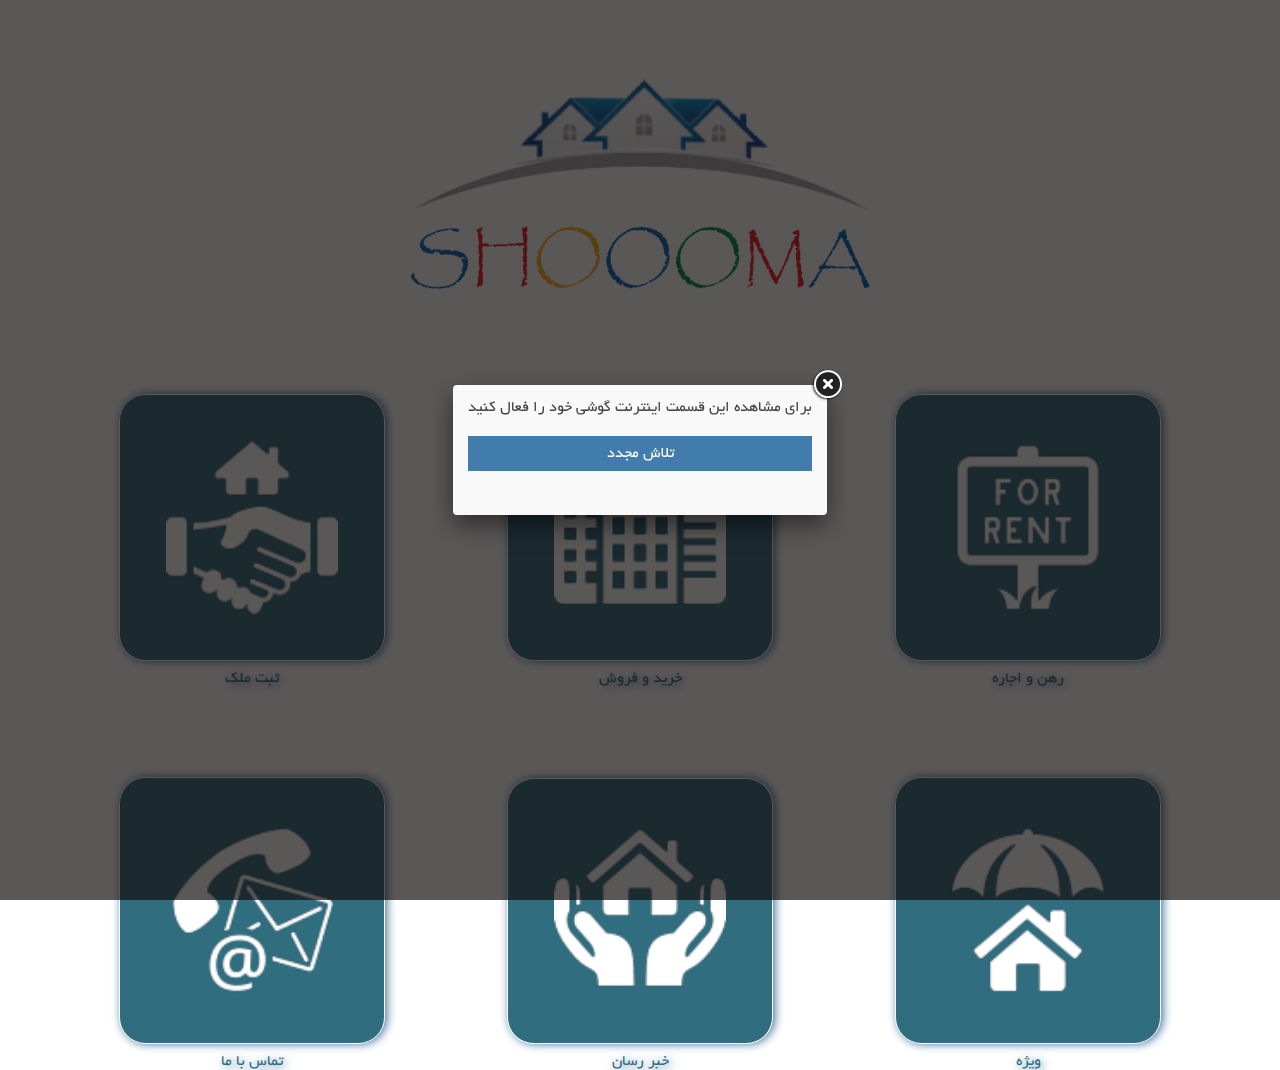
==== commit cd8832bf: "n56" ====
--- a/index.html
+++ b/index.html
@@ -31,6 +31,7 @@
         <script src="js/controllers/frame-controller.js"></script>
         <script src="js/services/note.js"></script>
         <script src="js/controllers/index-controller.js"></script>
+        <script src="js/angular-resource.min.js"></script>
         <script type="text/javascript" src="js/script.js"></script>
 		<script type="text/javascript" src="js/swiper.min.js"></script> 
         <script type="text/javascript" src="js/angular-swiper.js"></script> 
--- a/css/style.css
+++ b/css/style.css
@@ -7,8 +7,8 @@
 	Hex-color : #009390 green , #203b84 blue
 */
 html {
-	overflow: hidden ;
-    -ms-content-zooming: none !important;
+	/*-ms-touch-action: pan-x;
+	touch-action: pan-x;*/
 }
 body {
 	/*-webkit-tap-highlight-color:rgba(0,0,0,0);*/
@@ -34,8 +34,6 @@
 	line-height: 1;
 	color: black;
 	background: white;
-    height: 100vh;
-    
 
 }
 :focus {
@@ -237,9 +235,9 @@
     right: 0px;
     top:52px;
     -webkit-overflow-scrolling: touch;
-	-ms-touch-action: pan-y ;
     overflow-y: auto;
     height: 100%;
+	padding-bottom:100px;
 }
 .swipe_menu{
     background-color:  #242a3a !important;
@@ -261,7 +259,6 @@
     height: 20px;
     white-space: nowrap; 
 	-webkit-overflow-scrolling: touch;
-	-ms-touch-action: pan-y ;
     overflow: hidden;
     text-overflow: ellipsis; 
     
@@ -309,6 +306,7 @@
 	padding-right: 5px;
 }
 .main {
+	padding: 1em 1em;
     direction: rtl;
 }
 .main1{
@@ -322,22 +320,19 @@
     overflow-y: auto;
     overflow-x: hidden;
     -webkit-overflow-scrolling: touch;
-	-ms-touch-action: pan-y ;
   }
 .fiix{
     width: 250px;
     height: 100%;
     -webkit-overflow-scrolling: touch;
-	-ms-touch-action: pan-y ;
     overflow-y: auto;
     height: 100%;
     
 }
 .post_rent {
-	width: 95% !important;
+	width: 98% !important;
     margin:60px auto !important;
     -webkit-overflow-scrolling: touch;
-	-ms-touch-action: pan-y ;
     z-index: 4 !important;
 
 }
@@ -380,7 +375,6 @@
 	float: right;
 	width: 65%;
 	-webkit-overflow-scrolling: touch;
-	-ms-touch-action: pan-y ;
 	overflow: hidden;
 	
 }
@@ -717,8 +711,8 @@
 }
 /*--=============--   --===================--*/
 #contact_us{
-    width: 85%;
-    margin: 20px auto;
+    width: 90%;
+    margin: 20px 0;
 }
 
 #contact_us label{
